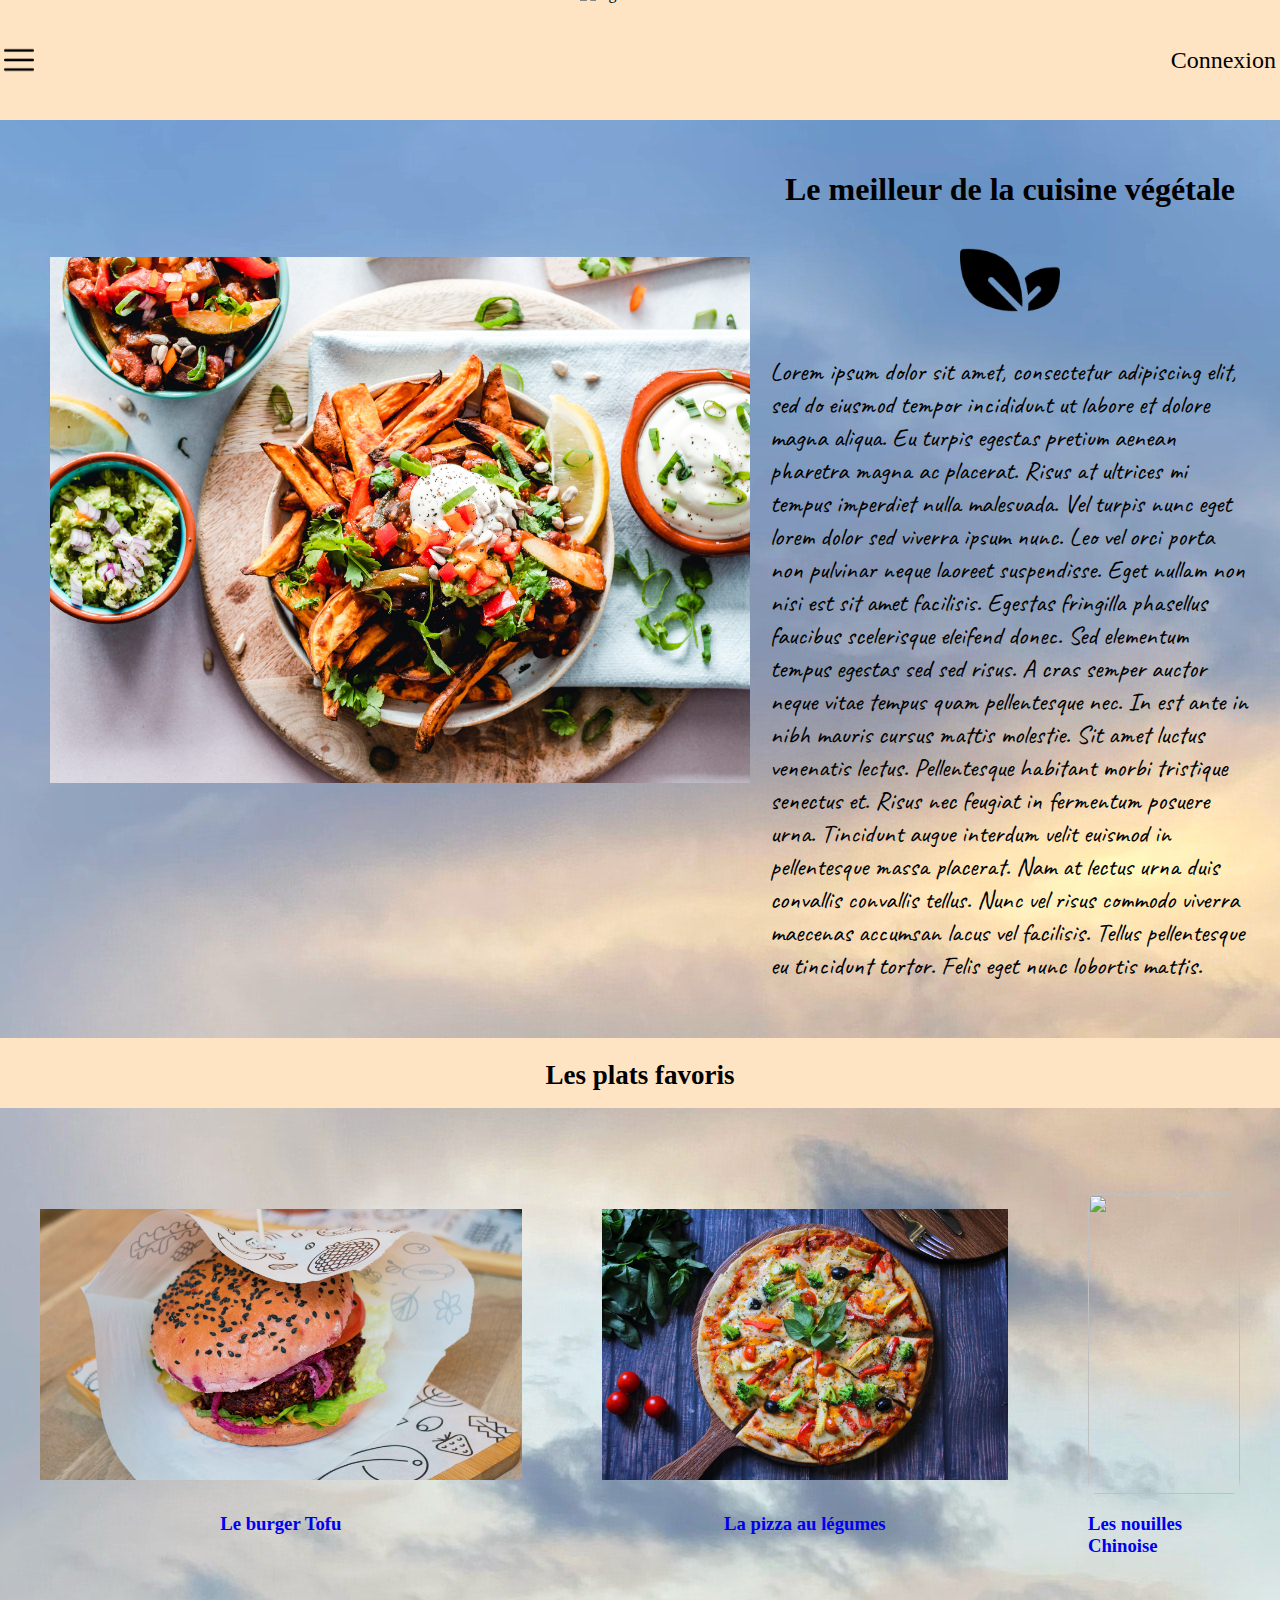
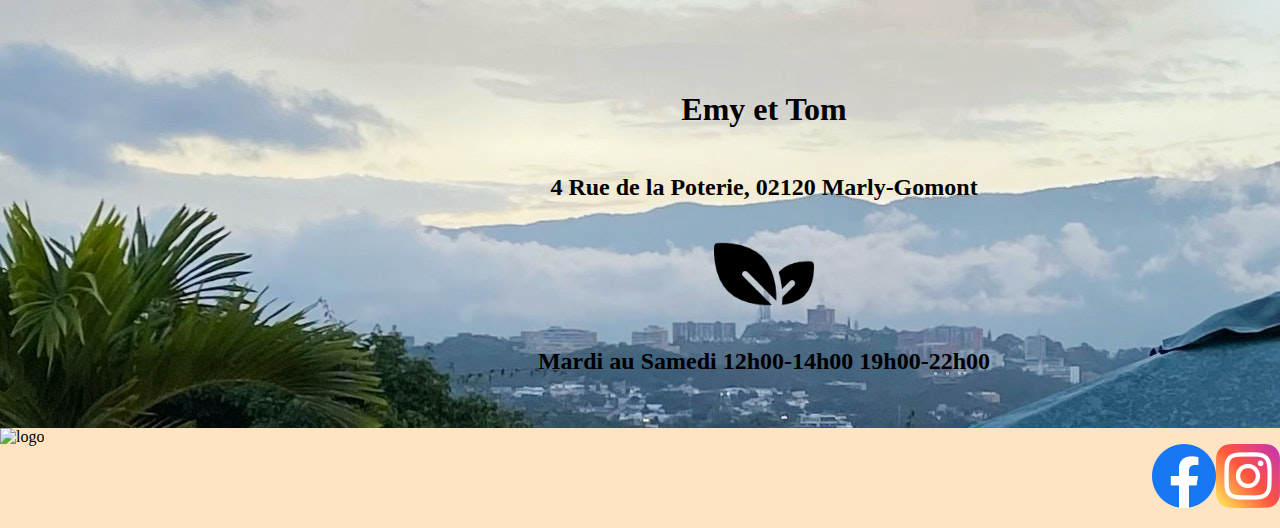
==== index.html @ b75de9a4 "fifteenth commit" ====
<!DOCTYPE html>
<html lang="en">
<head>
    <meta charset="UTF-8">
    <meta http-equiv="X-UA-Compatible" content="IE=edge">
    <meta name="viewport" content="width=device-width, initial-scale=1.0">
    <link rel ="stylesheet" href = "Style.css">
    <link rel="preconnect" href="https://fonts.googleapis.com">
<link rel="preconnect" href="https://fonts.gstatic.com" crossorigin>
<link href="https://fonts.googleapis.com/css2?family=Roboto:wght@100&family=Sofia+Sans&display=swap" rel="stylesheet">
<link rel="preconnect" href="https://fonts.googleapis.com">
<link rel="preconnect" href="https://fonts.gstatic.com" crossorigin>
<link href="https://fonts.googleapis.com/css2?family=Caveat&family=Roboto:wght@100&family=Sofia+Sans&display=swap" rel="stylesheet">
    <title>Restaurant</title>
</head>
<body>
    <header>
        <div class = "nav-bar">
            <a href="#" class="Menu" id ="menu"><!--Menu--><img src = "menu.png" alt="menu"></a>
             <img class="logo" 
            src = "https://dewey.tailorbrands.com/production/brand_version_mockup_image/866/8046671866_44d318d5-0f1d-4e48-bd5e-1b7fcea1ec36.png?cb=1673474665" alt="logo">
           <a href="#" class="Connexion">Connexion</a>
               </div>
    </header>
    <main>
        <div class = "main">

    <div class = "section">
    <img class = "meal1"  src = "pexels-ella-olsson-1640772.jpg" alt ="meal1">
</div>

<div class="article">
    <div class = "Intro">     

    <h1>Le meilleur de la cuisine végétale</h1>

    <img class = "V-logo" src = vegan.png alt ="V-logo">

       <p>     Lorem ipsum dolor sit amet, consectetur adipiscing elit, sed do eiusmod tempor incididunt ut labore et dolore magna aliqua. Eu turpis egestas 
        pretium aenean pharetra magna ac placerat. Risus at ultrices mi tempus imperdiet nulla malesuada. Vel turpis nunc eget lorem dolor sed viverra ipsum 
        nunc. Leo vel orci porta non pulvinar neque laoreet suspendisse. Eget nullam non nisi est sit amet facilisis. Egestas fringilla phasellus faucibus 
        scelerisque eleifend donec. Sed elementum tempus egestas sed sed risus. A cras semper auctor neque vitae tempus quam pellentesque nec. In est ante 
        in nibh mauris cursus mattis molestie. Sit amet luctus venenatis lectus. Pellentesque habitant morbi tristique senectus et.

        Risus nec feugiat in fermentum posuere urna. Tincidunt augue interdum velit euismod in pellentesque massa placerat. Nam at lectus urna duis convallis
         convallis tellus. Nunc vel risus commodo viverra maecenas accumsan lacus vel facilisis. Tellus pellentesque eu tincidunt tortor. Felis eget nunc 
         lobortis mattis. 
        
       

</div>
</div>
</div>
    </main>
    
    <aside>

         <div class = "aside">         
                  <div class = "favoris"><h2>Les plats favoris</h2></div> 
               
           <div class="content">
             

            <figure>
                <a href = "#">
                <img src="pexels-grooveland-designs-3607284.jpg" alt="" style="width:100%">
                <figcaption><h3>Le burger Tofu</h3></figcaption></a>
              </figure>

              <figure>
              <a href = "#">
              <img src="pexels-shameel-mukkath-5640015.jpg" alt="" style="width:100%">
              <figcaption> <h3>La pizza au légumes</h3></figcaption></a>
            </figure>


            <figure>
                <a href = "#">
                <img src="pexels-engin-akyurt-2456435.jpg" alt="" style="width:100%">
                <figcaption> <h3>Les nouilles Chinoise</h3>  </figcaption></a>
              </figure>
           
    
         </div>
        </div>
    
    </aside>

    <div class ="map">

        <div class ="iframe">
            <iframe width="130%" iframe scrolling="no" marginheight="0" marginwidth="0" 
                src="https://maps.google.com/maps?width=100%25&amp;height=400&amp;hl=en&amp;q=1%20Grafton%20Street,%20Dublin,%20Ireland+(Emy%20and%20Tom)&amp;
                t=&amp;z=14&amp;ie=UTF8&amp;iwloc=B&amp;output=embed" width="70%" height= "300" frameborder="0">
                <a href="https://www.maps.ie/distance-area-calculator.html">distance maps</a></iframe>
        </div>
                     
        <div class="address-horaires">
            <h4> Emy et Tom </h4>
               <h5> 4 Rue de la Poterie, 
                02120 Marly-Gomont </h5> 
                <img class = "V-logo" src = vegan.png alt ="V-logo">          

   <h5> Mardi au Samedi 12h00-14h00
     19h00-22h00</h5>

</div>
</div>

            <footer class="site-footer">

                <div class="site-footer-logo">
                <img class="logo" 
            src = "https://dewey.tailorbrands.com/production/brand_version_mockup_image/866/8046671866_44d318d5-0f1d-4e48-bd5e-1b7fcea1ec36.png?cb=1673474665" alt="logo">
        </div>
            <div class="socials">
                    <div class="facebook">
                   <a href="#"><img src="facebook.png" alt="facebook"></a>
                  </div>
                  <div class="instagram">
                  <a href="#"><img src="instagram.png" alt="Instagram" ></a>
                  </div>
                  </div>
                  </div>
                
            
              </footer>
    <script type = "Script.js"></script>
</body>
</html>
---- Style.css ----
body
{
    font-family: ;
    margin:0px;
    padding:0px;
    background-image: url(pexels-oruri-jacome-9482636.jpg);
    width: 100%;
    
    
}


    
.nav-bar
{
    background-color: bisque;
    display:flex;
    justify-content:space-between;
    align-items:center;
    height: 120px ;
    width: 100%;  
   
    }

.nav-bar a 
{ 
    display:flex;
    width: auto;
    height: 50px;
    text-decoration:none;
    font-family: ;
    font-size: 1.5em; /*25px; */
    margin-left: 4px;
    margin-right: 4px;
    }


.Connexion, .Menu
{
    display:flex;
    align-items:center;
    color:black;
      
    
}
.Connexion:hover
{
    transform: scale(1.1);
}

.Menu, .Connexion {
    transition:transform 2s;
}

.Menu:hover 
{
    transform: scale(1.1);
}

.Menu > img
{
    width:30px;
    height: 30px;

} 

.logo
{
    display: flex;
    justify-items: baseline;
    height: 150px;
}

/*main*/

.main 
{
    display:flex;
    margin:30px;
}

.meal1
{
    height: 700px;
    width : 700px;
    margin: 20px;
    object-fit: contain;

}


.intro
{
    display:flex;
    margin: 30px;
    
}

h1
{
    display:flex;
    justify-content:center;
    
}

.section
{
    display: flex;
    justify-content: center;
}

.V-logo 
{
    display:block;
    justify-content: center;
    width: 100px;
    height:100px;
    
}

img.V-logo 
{
    display:block;
    justify-content: center;
    margin-right: auto;
    margin-left: auto;
}

p
{
    font-family:'Caveat', cursive;
    font-size:1.6em /*25px*/;
}

/*aside*/

.aside
{
    display: flex;
    flex-wrap: wrap;
    
}
 

.favoris
{
    display:flex;
    justify-content:center;
    height:70px;
    width: 100%;
    font-size: large;
    font-weight: 300;
    background-color: bisque;

}

.content
{
    display: flex;
    flex-wrap: nowrap;
    justify-content:space-evenly;
    width: 100%;
    height: 400px;
    margin-top: 70px;
    margin-bottom: 70px;
    }

    figure img
{
    display:flex;
    justify-content: space-around;
    height: 300px;
    width: 300px;
    object-fit: contain; 
    border-radius:5%;
    box-shadow:10em;
} 
   
.content h3
{
    display:flex;
    justify-content: center;
    
}

a:link
{
    text-decoration: none;
}

.iframe
{
    display: flex;
    width: auto;
    margin-left:1em ;
    margin-bottom: 5em ;/*100px;*/
}
.map
{
    display:flex;

}


.address
{
    display: flex;
    justify-content: center;
    flex-direction:center;
    width:500px;

}

.address-horaires
{
    display:flex;   
    justify-content:space-evenly;
    flex-direction: column;
    margin-bottom: 30px;
    width:70%;
    min-height: auto;
}

.address-horaires h4{
    display: flex;
    justify-content: center;
    font-size:xx-large;
    margin-bottom: auto;
    }

.address-horaires h5{
    display: flex;
    justify-content: center;
    font-size:x-large;
    margin: auto;
    }


.site-footer
{
    display: flex;
    justify-content:space-between;
    background-color: bisque;
    height: 100px;
    width:100%;
    
 }

.site-footer .logo
{
    height:100px;
   
}

.socials
{
    display:flex;
    align-items:center; 
    height: 100px;
}


@media screen and (max-width: 900px) 
{

    .nav-bar a 
    { 
        
        font-size: 1.2em; /*25px; */
        margin-left: 4px;
        margin-right: 4px;
        }
    
    
   .Menu
    {
        font-size: 0.5em
    }


    .meal1
{
    height: 15em;
    width : 15em;
    margin: 20px;
    object-fit: contain;

}

.intro
{
    display:flex;
    justify-content: center;
}

p
{
    font-size:1em ;
}

.aside
{
    height: ;
    
    
}

.content
{  
    height: 100%;
    margin-top:0%;
    margin-bottom:0%;
 }

.section
{

    height:600px;
    display: none;
    
}

figure img
{
    height: 100px;
    width:100px;
}

.map .iframe
{
   size: 20%;
   width:40%;
   margin-bottom:0px;
   margin-left: 0px;
   object-fit:contain; 
}

h3
{
    font-size:1em;
}

.address-horaires h4
{
    font-size: 10em;
}


.address-horaires h5
{
    font-size:6em;
    justify-content:flex-end;
}

.V-logo
{
    width: 50px;
    height:50px;
}

.address-horaires
{   
    margin-bottom: 30px;
    width:60%;
    min-height: auto;
    font-size: 0.1em; 
    
}

.site-footer
{
   height: 60px;

    }
    .site-footer .logo
{
    height:60px ;
    flex-direction: center;
}

    .site-footer .logo img
{
    height:10px;
    
   
}

.socials
{
    height: auto;

}

.socials img
{
   
    height:40px;
    
}

}
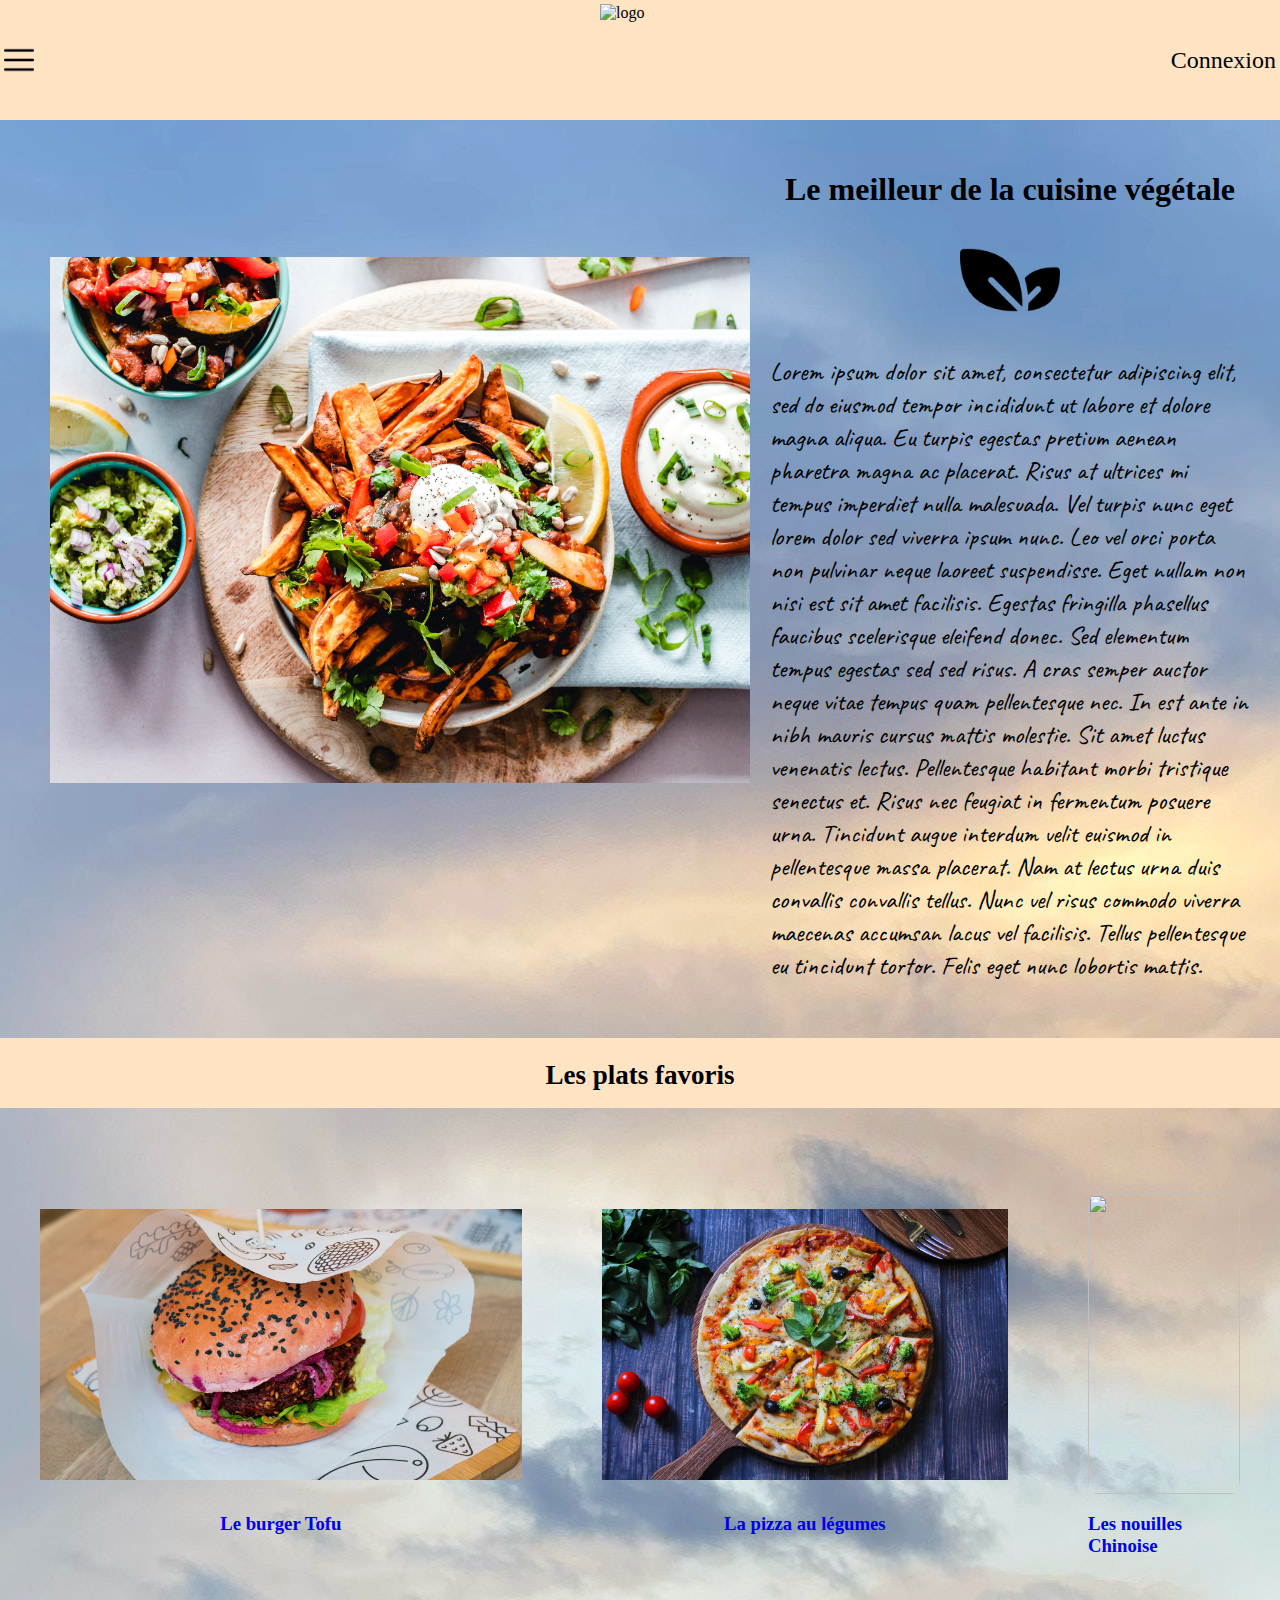
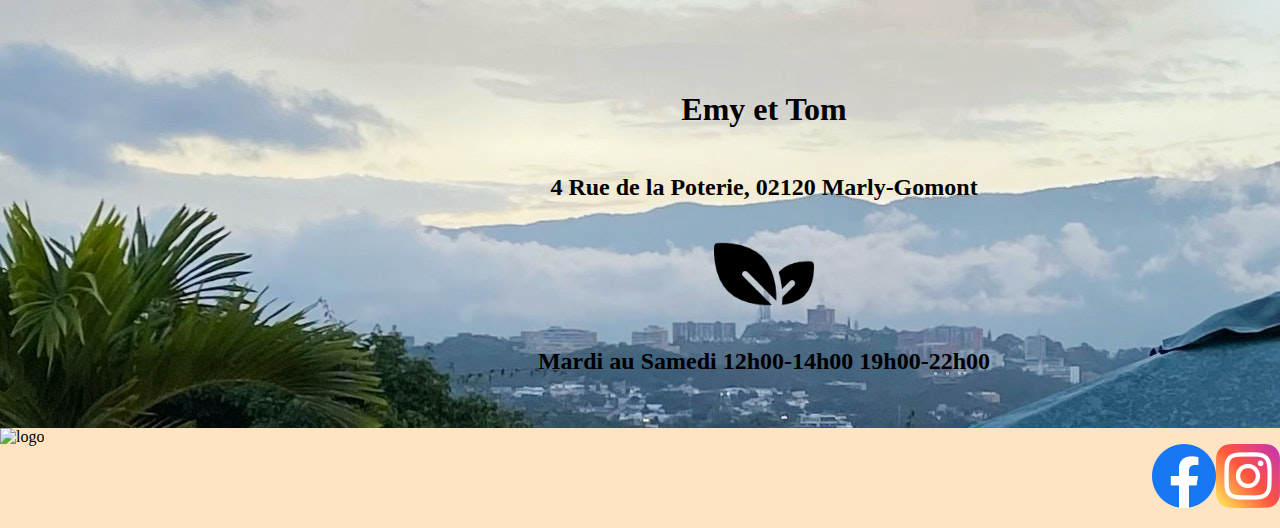
==== commit a1c72992: "sixteenth commit" ====
--- a/index.html
+++ b/index.html
@@ -16,9 +16,18 @@
 <body>
     <header>
         <div class = "nav-bar">
-            <a href="#" class="Menu" id ="menu"><!--Menu--><img src = "menu.png" alt="menu"></a>
+            
+            <div class ="inside-menu">
+            <a href="#" class="Menu" id ="menu"><img src = "menu.png" alt="menu"></a>
+                 <ul>
+                    <li><a href ="#">Home</a></li>
+                    <li><a href = "#">Menu</a></li>
+                    <li><a href ="#">Contact</a></li>
+                </ul>
+            </div>
              <img class="logo" 
             src = "https://dewey.tailorbrands.com/production/brand_version_mockup_image/866/8046671866_44d318d5-0f1d-4e48-bd5e-1b7fcea1ec36.png?cb=1673474665" alt="logo">
+           
            <a href="#" class="Connexion">Connexion</a>
                </div>
     </header>
@@ -70,14 +79,14 @@
               <figure>
               <a href = "#">
               <img src="pexels-shameel-mukkath-5640015.jpg" alt="" style="width:100%">
-              <figcaption> <h3>La pizza au légumes</h3></figcaption></a>
+              <figcaption><h3>La pizza au légumes</h3></figcaption></a>
             </figure>
 
 
             <figure>
                 <a href = "#">
                 <img src="pexels-engin-akyurt-2456435.jpg" alt="" style="width:100%">
-                <figcaption> <h3>Les nouilles Chinoise</h3>  </figcaption></a>
+                <figcaption><h3>Les nouilles Chinoise</h3></figcaption></a>
               </figure>
            
     
--- a/Style.css
+++ b/Style.css
@@ -8,9 +8,7 @@
     
     
 }
-
-
-    
+   
 .nav-bar
 {
     background-color: bisque;
@@ -19,7 +17,11 @@
     align-items:center;
     height: 120px ;
     width: 100%;  
-   
+   }
+
+    .nav-bar img 
+    {
+        height:7em;
     }
 
 .nav-bar a 
@@ -29,13 +31,41 @@
     height: 50px;
     text-decoration:none;
     font-family: ;
-    font-size: 1.5em; /*25px; */
+    font-size: 1.5em; 
     margin-left: 4px;
     margin-right: 4px;
     }
 
-
-.Connexion, .Menu
+    .inside-menu
+    {
+       display: flex;
+       justify-content: center;
+       font-family: 'Noto Sans JP', sans-serif;
+       font-size:1.5em ;
+        
+    }
+
+    .inside-menu ul
+    {
+        display: flex;
+        justify-content:space-around ;  
+        
+
+    }
+    .inside-menu li
+    {
+        display:inline;  
+        text-decoration: none;
+        list-style:none;
+       display:none;
+    }
+
+    .inside-menu li a
+    {
+        
+    }
+    
+    .Connexion, .Menu
 {
     display:flex;
     align-items:center;
@@ -165,16 +195,21 @@
     margin-bottom: 70px;
     }
 
+    
     figure img
 {
     display:flex;
     justify-content: space-around;
-    height: 300px;
+    height:300px;
     width: 300px;
     object-fit: contain; 
     border-radius:5%;
     box-shadow:10em;
 } 
+
+img{
+    
+}
    
 .content h3
 {
@@ -322,8 +357,8 @@
 
 figure img
 {
-    height: 100px;
     width:100px;
+    height:100px;
 }
 
 .map .iframe
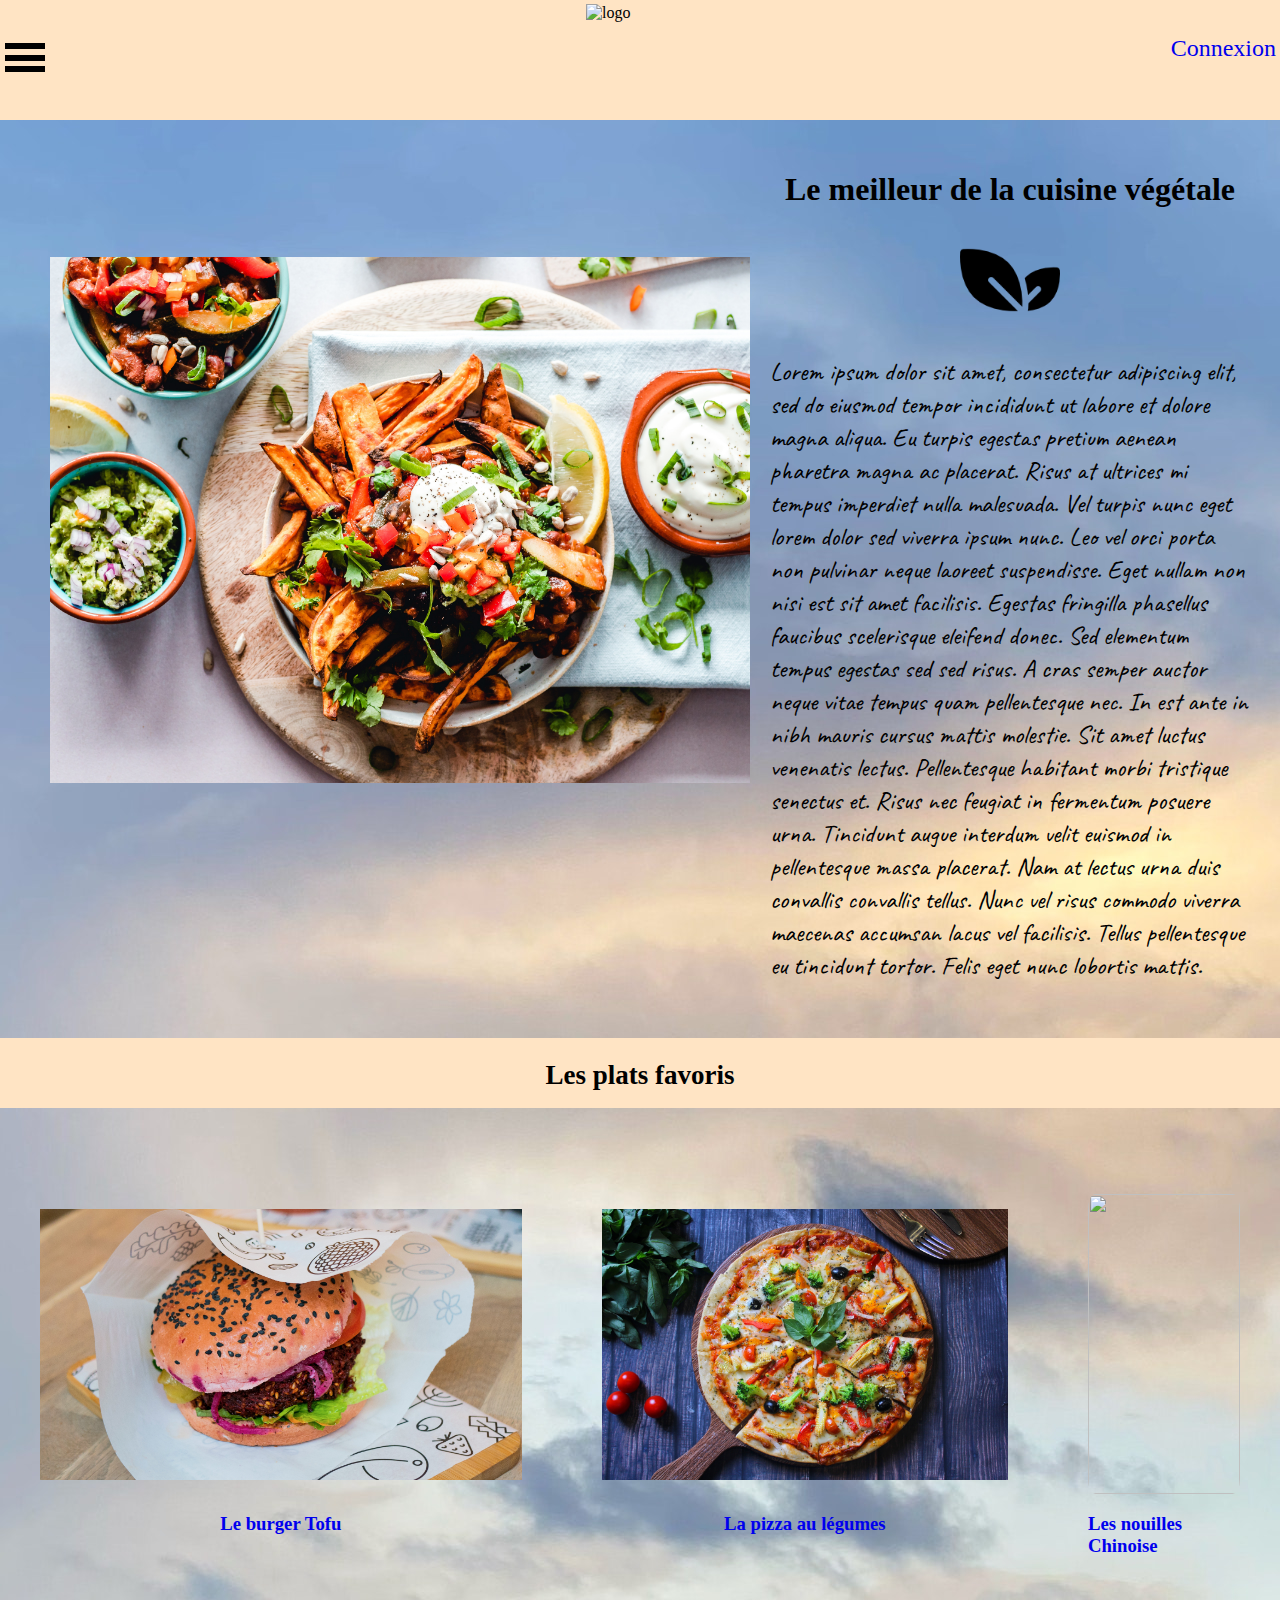
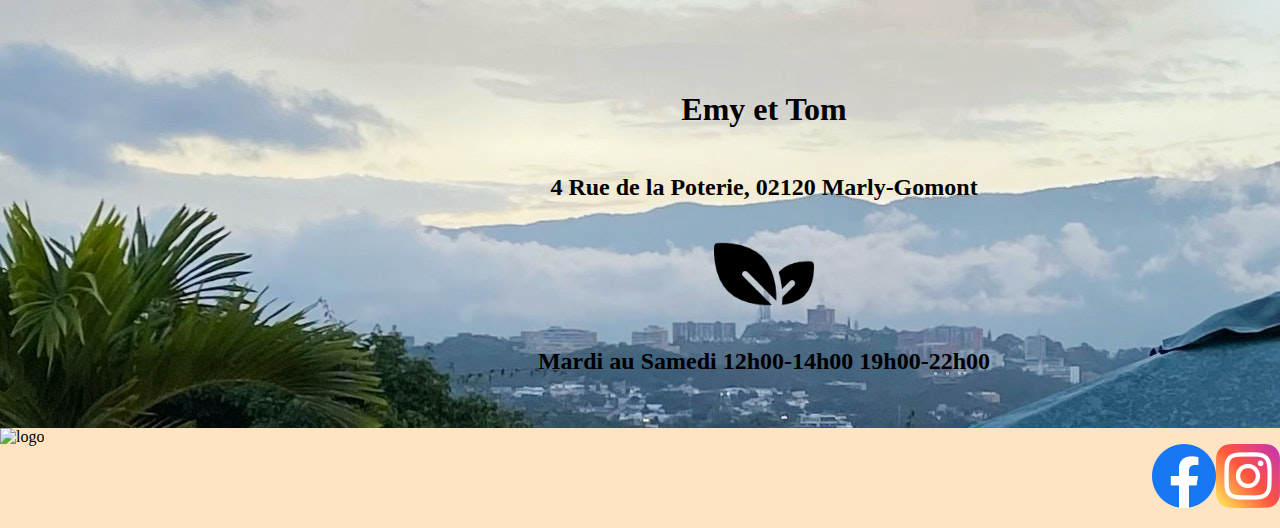
==== commit 417dbaf5: "seventeenth commit" ====
--- a/index.html
+++ b/index.html
@@ -17,14 +17,22 @@
     <header>
         <div class = "nav-bar">
             
-            <div class ="inside-menu">
-            <a href="#" class="Menu" id ="menu"><img src = "menu.png" alt="menu"></a>
-                 <ul>
-                    <li><a href ="#">Home</a></li>
-                    <li><a href = "#">Menu</a></li>
-                    <li><a href ="#">Contact</a></li>
-                </ul>
+             <div class="burger-menu">
+              <div class="bar">
+                <span class="bar-1"> </span>
+                <span class="bar-2"> </span>
+                <span class="bar-3"> </span>
+              </div>
             </div>
+             
+      <div class="menu">
+          <li><a href="#">Home</a></li>
+        <li><a href="#">About</a></li>
+        <li><a href="#">Contact</a></li>
+      </div>
+      
+           
+
              <img class="logo" 
             src = "https://dewey.tailorbrands.com/production/brand_version_mockup_image/866/8046671866_44d318d5-0f1d-4e48-bd5e-1b7fcea1ec36.png?cb=1673474665" alt="logo">
            
@@ -134,7 +142,8 @@
                 
             
               </footer>
-    <script type = "Script.js"></script>
+              <script src = "jQuery.js"></script>
+    <script src= "Script.js"></script>
 </body>
 </html>
 
--- a/Style.css
+++ b/Style.css
@@ -34,38 +34,91 @@
     font-size: 1.5em; 
     margin-left: 4px;
     margin-right: 4px;
-    }
-
-    .inside-menu
+    } 
+
+    .burger-menu
     {
        display: flex;
        justify-content: center;
        font-family: 'Noto Sans JP', sans-serif;
-       font-size:1.5em ;
+       font-size:0.5em ;
+       margin:5px
+       
+    }
+    .bar {
         
-    }
-
-    .inside-menu ul
+        transition:0.4s;
+       
+     }
+     
+     
+     
+     .bar-1 {
+       
+       width:5em;
+       display: block;
+       width: 40px;
+       border-top: 6px solid black;
+       padding-top:6px;
+       cursor:pointer;
+       transition:0.4s;
+     }
+
+     .bar-2 {     
+        width:5em;
+        display: block;
+        width: 40px;
+        border-top: 6px solid black;
+        padding-top:5px;  
+        display:fixed;
+        transition:0.4s;
+        }
+      
+      
+        .bar-3 {  
+      
+        width:5em;
+        display: block;
+        width: 40px;
+        border-top: 6px solid black;
+        padding-top:5px;
+        transition:0.4s;
+      
+        }
+
+    .menu 
     {
-        display: flex;
-        justify-content:space-around ;  
+        height:100%;  
+        width:100%;
+        flex-direction: column;
+        justify-content:space-between ;
+        color:black;
+        text-align: center;
+        display:none;
+        transition: 0.5s;
+        z-index: 9999;
         
 
     }
-    .inside-menu li
+    .menu li
     {
-        display:inline;  
+        
         text-decoration: none;
         list-style:none;
-       display:none;
-    }
-
-    .inside-menu li a
-    {
+        padding-top:3em;
+        padding-bottom:3em;
+        backdrop-filter: blur(8px);
         
-    }
-    
-    .Connexion, .Menu
+  }
+
+  .menu li a
+  {
+    color:blue;
+  }
+
+
+
+    .Connexion, 
 {
     display:flex;
     align-items:center;
@@ -78,16 +131,16 @@
     transform: scale(1.1);
 }
 
-.Menu, .Connexion {
+.burger-menu, .Connexion {
     transition:transform 2s;
 }
 
-.Menu:hover 
+.burger-menu:hover 
 {
     transform: scale(1.1);
 }
 
-.Menu > img
+.burger-menu > img
 {
     width:30px;
     height: 30px;
@@ -99,6 +152,7 @@
     display: flex;
     justify-items: baseline;
     height: 150px;
+    
 }
 
 /*main*/
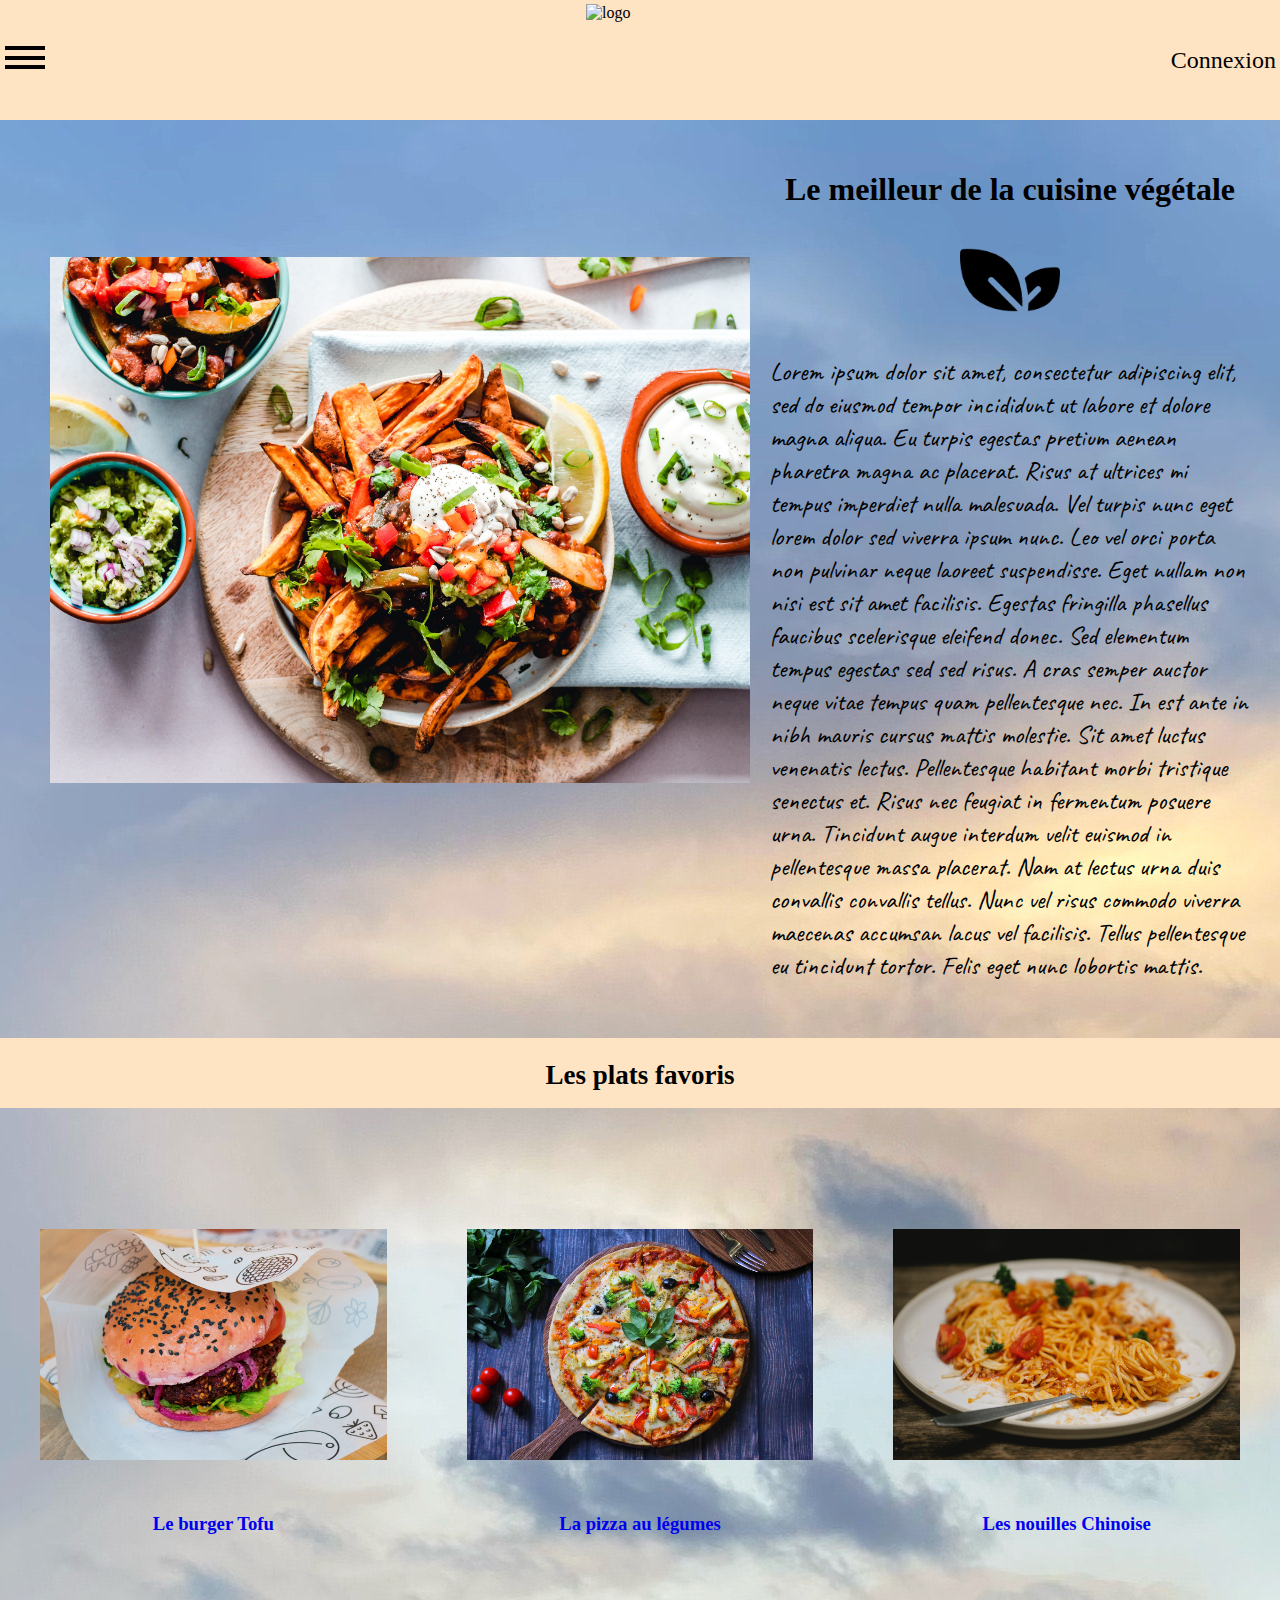
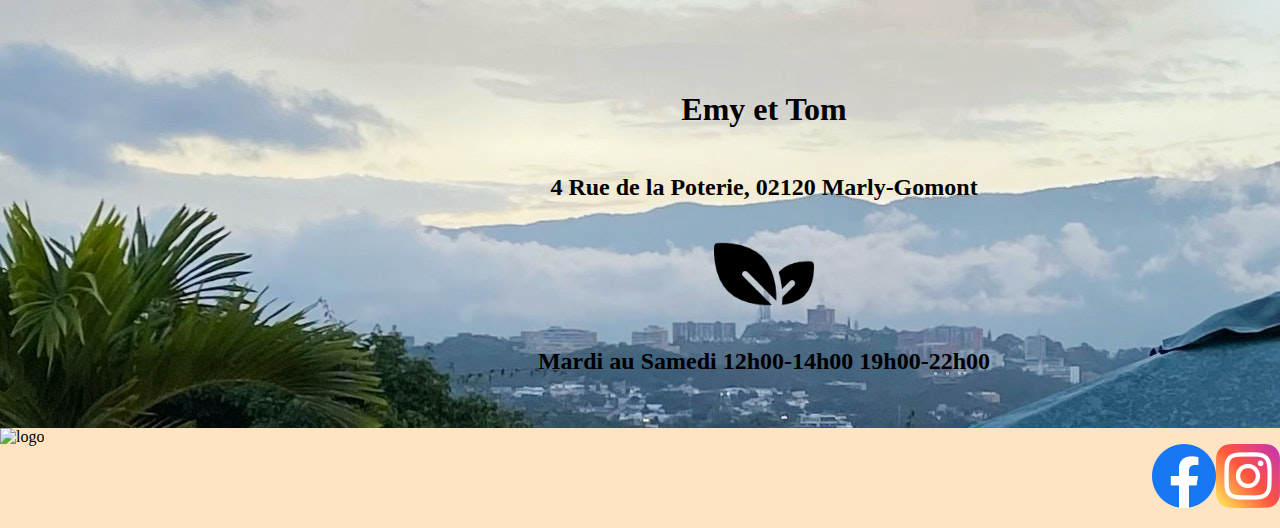
==== commit 8fb82003: "nineteenth commit" ====
--- a/index.html
+++ b/index.html
@@ -26,8 +26,8 @@
             </div>
              
       <div class="menu">
-          <li><a href="#">Home</a></li>
-        <li><a href="#">About</a></li>
+          <li><a href="index2.html" target="_self">La carte</a></li>
+        <li><a href="#Lorem-ipsum">About</a></li>
         <li><a href="#">Contact</a></li>
       </div>
       
@@ -53,7 +53,7 @@
 
     <img class = "V-logo" src = vegan.png alt ="V-logo">
 
-       <p>     Lorem ipsum dolor sit amet, consectetur adipiscing elit, sed do eiusmod tempor incididunt ut labore et dolore magna aliqua. Eu turpis egestas 
+       <p id = "Lorem-ipsum"> Lorem ipsum dolor sit amet, consectetur adipiscing elit, sed do eiusmod tempor incididunt ut labore et dolore magna aliqua. Eu turpis egestas 
         pretium aenean pharetra magna ac placerat. Risus at ultrices mi tempus imperdiet nulla malesuada. Vel turpis nunc eget lorem dolor sed viverra ipsum 
         nunc. Leo vel orci porta non pulvinar neque laoreet suspendisse. Eget nullam non nisi est sit amet facilisis. Egestas fringilla phasellus faucibus 
         scelerisque eleifend donec. Sed elementum tempus egestas sed sed risus. A cras semper auctor neque vitae tempus quam pellentesque nec. In est ante 
@@ -80,20 +80,20 @@
 
             <figure>
                 <a href = "#">
-                <img src="pexels-grooveland-designs-3607284.jpg" alt="" style="width:100%">
+                <img src= "pexels-grooveland-designs-3607284(4).jpg" alt="" style="width:100%"  >
                 <figcaption><h3>Le burger Tofu</h3></figcaption></a>
               </figure>
 
               <figure>
               <a href = "#">
-              <img src="pexels-shameel-mukkath-5640015.jpg" alt="" style="width:100%">
+              <img src="pexels-shameel-mukkath-5640015.jpg" alt=""  style="width:100%">
               <figcaption><h3>La pizza au légumes</h3></figcaption></a>
             </figure>
 
 
             <figure>
                 <a href = "#">
-                <img src="pexels-engin-akyurt-2456435.jpg" alt="" style="width:100%">
+                <img src="pexels-klaus-nielsen-6287527.jpg" alt=""  style="width:100%">
                 <figcaption><h3>Les nouilles Chinoise</h3></figcaption></a>
               </figure>
            
--- a/Style.css
+++ b/Style.css
@@ -22,6 +22,7 @@
     .nav-bar img 
     {
         height:7em;
+        
     }
 
 .nav-bar a 
@@ -58,7 +59,7 @@
        width:5em;
        display: block;
        width: 40px;
-       border-top: 6px solid black;
+       border-top: 4px solid black;
        padding-top:6px;
        cursor:pointer;
        transition:0.4s;
@@ -68,7 +69,7 @@
         width:5em;
         display: block;
         width: 40px;
-        border-top: 6px solid black;
+        border-top: 4px solid black;
         padding-top:5px;  
         display:fixed;
         transition:0.4s;
@@ -80,7 +81,7 @@
         width:5em;
         display: block;
         width: 40px;
-        border-top: 6px solid black;
+        border-top: 4px solid black;
         padding-top:5px;
         transition:0.4s;
       
@@ -118,7 +119,7 @@
 
 
 
-    .Connexion, 
+    .Connexion
 {
     display:flex;
     align-items:center;
@@ -150,6 +151,8 @@
 .logo
 {
     display: flex;
+    justify-content: center;
+    align-items: center;
     justify-items: baseline;
     height: 150px;
     
@@ -247,7 +250,7 @@
     height: 400px;
     margin-top: 70px;
     margin-bottom: 70px;
-    }
+    } 
 
     
     figure img
@@ -261,9 +264,6 @@
     box-shadow:10em;
 } 
 
-img{
-    
-}
    
 .content h3
 {
@@ -411,8 +411,14 @@
 
 figure img
 {
-    width:100px;
-    height:100px;
+    width:100%;
+    height:100%;
+    
+}
+
+figure 
+{
+    width: 55px;
 }
 
 .map .iframe
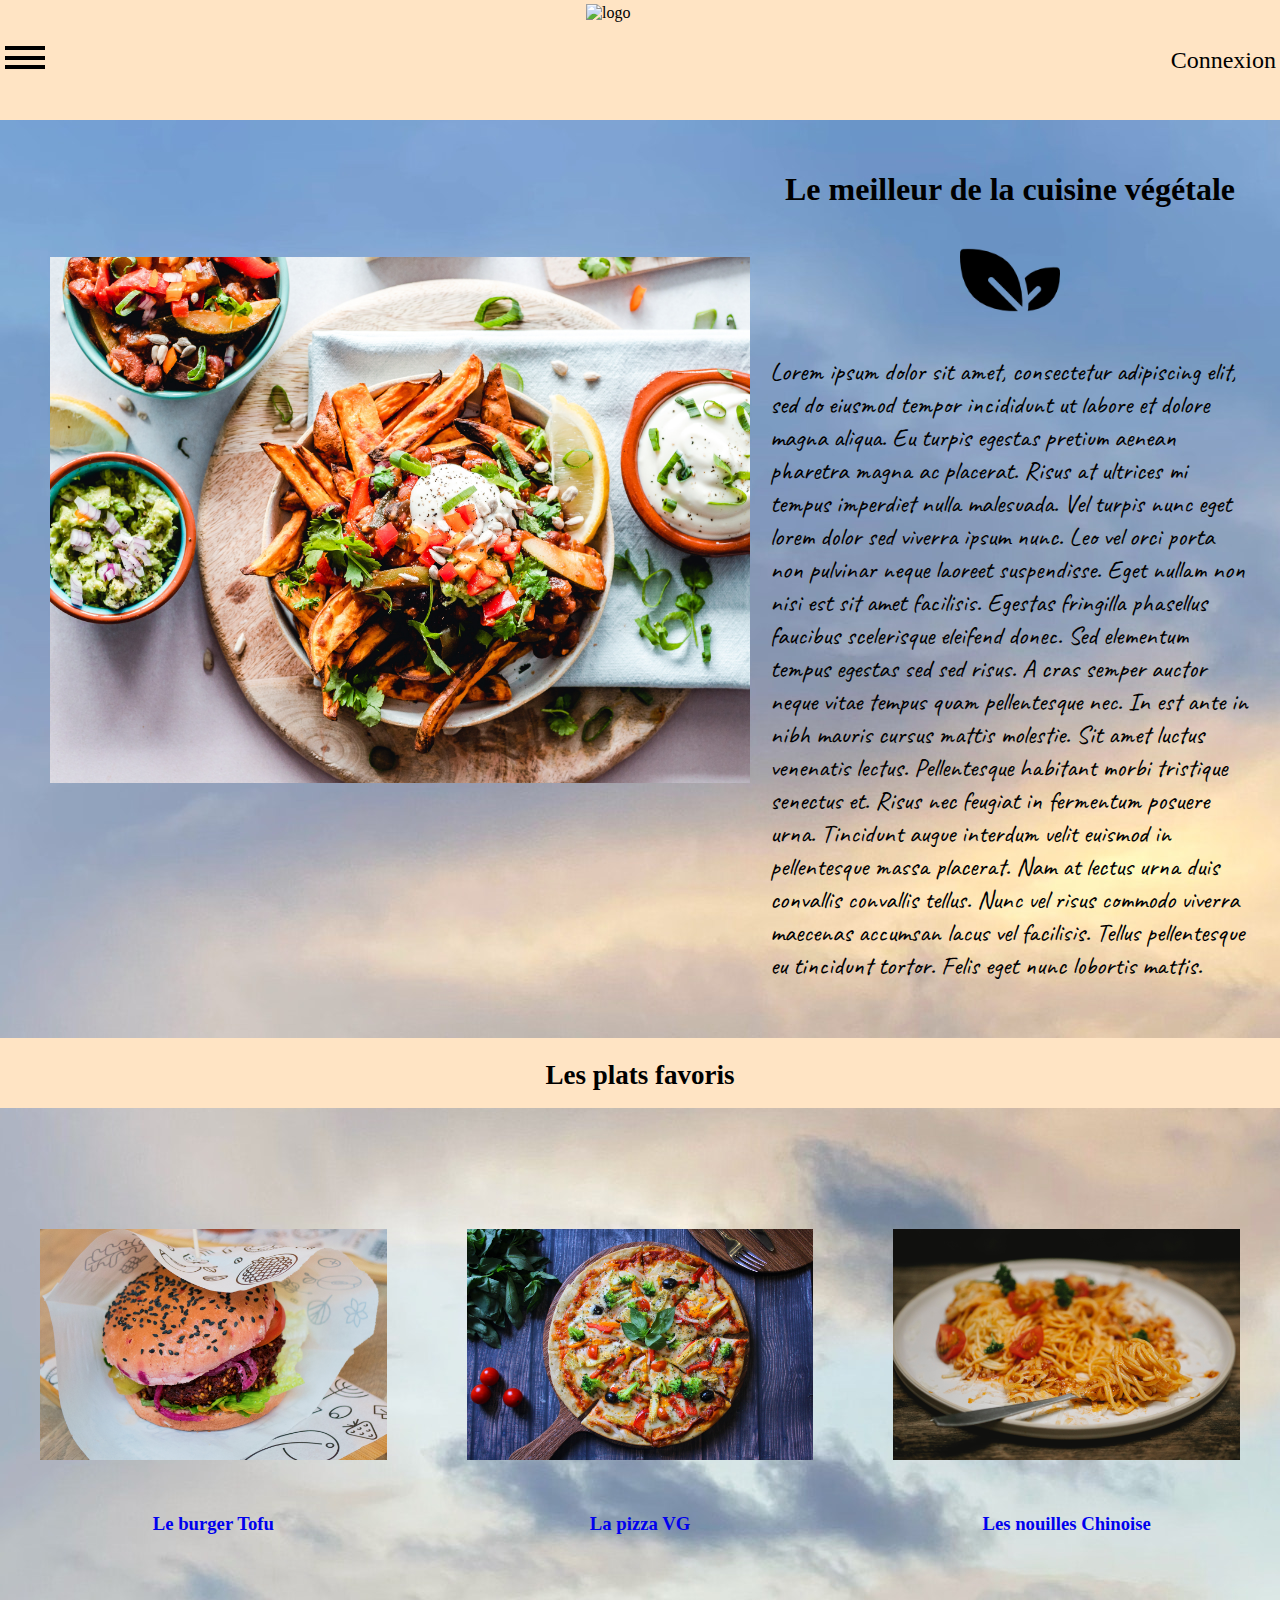
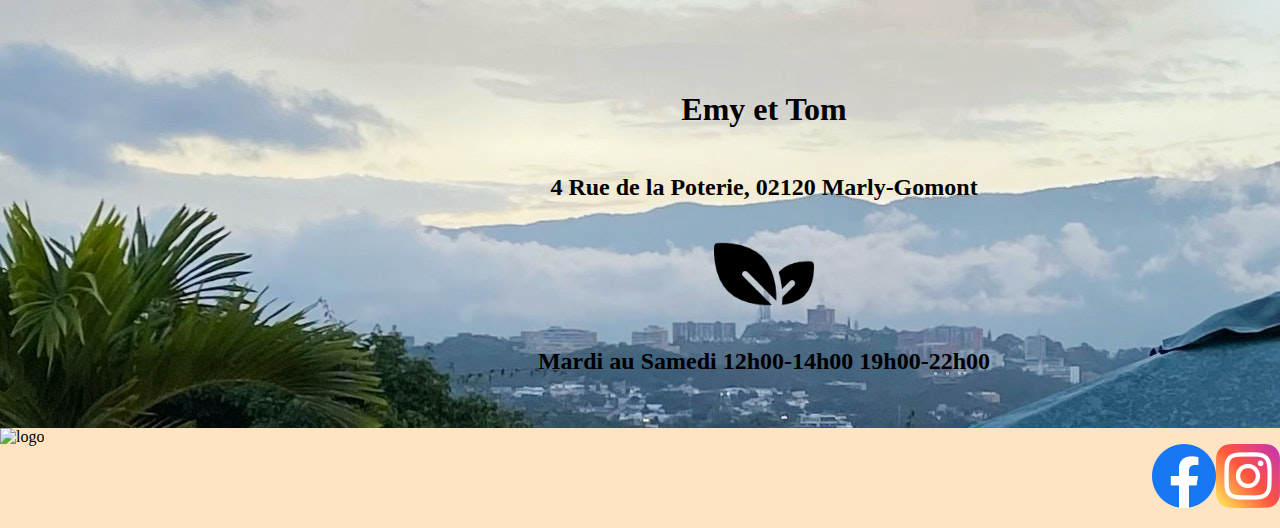
==== commit 244778e5: "twenty-first commit" ====
--- a/index.html
+++ b/index.html
@@ -87,7 +87,7 @@
               <figure>
               <a href = "#">
               <img src="pexels-shameel-mukkath-5640015.jpg" alt=""  style="width:100%">
-              <figcaption><h3>La pizza au légumes</h3></figcaption></a>
+              <figcaption><h3>La pizza VG</h3></figcaption></a>
             </figure>
 
 
--- a/Style.css
+++ b/Style.css
@@ -108,7 +108,7 @@
         list-style:none;
         padding-top:3em;
         padding-bottom:3em;
-        backdrop-filter: blur(8px);
+        backdrop-filter: blur(20px);
         
   }
 
@@ -389,14 +389,13 @@
 
 .aside
 {
-    height: ;
-    
-    
+    height:300px ;
+        
 }
 
 .content
 {  
-    height: 100%;
+    height: 300px /*100%*/;
     margin-top:0%;
     margin-bottom:0%;
  }
@@ -419,12 +418,14 @@
 figure 
 {
     width: 55px;
+    height:100px;
 }
 
 .map .iframe
 {
    size: 20%;
    width:40%;
+   margin-top:0px;
    margin-bottom:0px;
    margin-left: 0px;
    object-fit:contain; 
@@ -432,7 +433,7 @@
 
 h3
 {
-    font-size:1em;
+    font-size:0.8em;
 }
 
 .address-horaires h4
@@ -456,6 +457,7 @@
 .address-horaires
 {   
     margin-bottom: 30px;
+    margin-left: 25px;
     width:60%;
     min-height: auto;
     font-size: 0.1em; 
